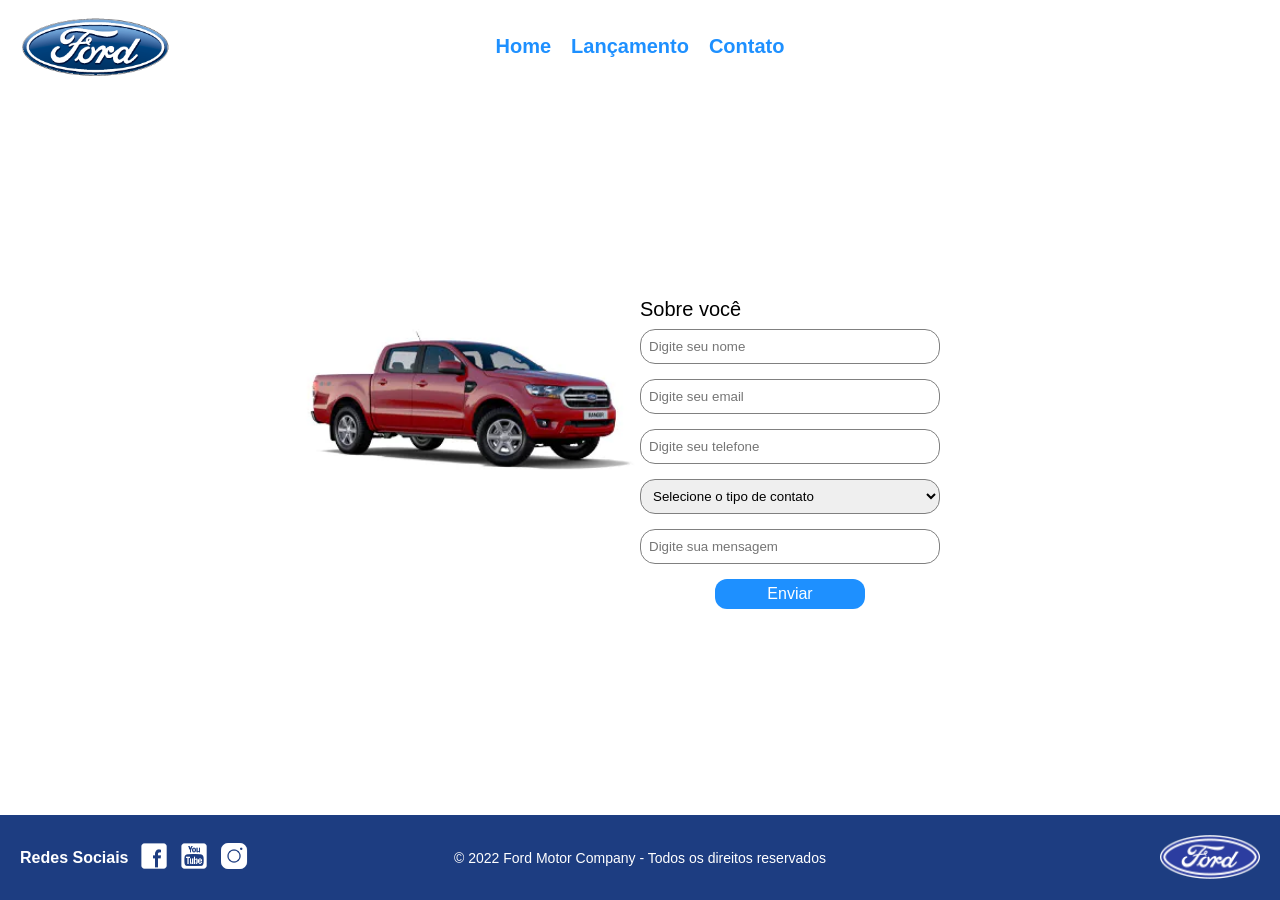
==== pages/contato.html @ 9108663e "página de contato com responsividade - projeto completo" ====
<!DOCTYPE html>
<html lang="pt-br">
<head>
    <meta charset="UTF-8">
    <meta name="viewport" content="width=device-width, initial-scale=1.0">
    <title>Contato</title>
    <link rel="stylesheet" href="../css/reset.css">
    <link rel="stylesheet" href="../css/contato.css">
</head>
<body>
    <header>
        <img class="logo-header" src="../img/logo-ford-256.png" alt="Logo da Ford">

        <div class="hamburguer" id="btn-hamburguer">
            ☰
        </div>

        <nav class="navegacao" id="menu-nav">
            <a href="../index.html">Home</a>
            <a href="lancamento.html">Lançamento</a>
            <a href="contato.html">Contato</a>
        </nav>
    </header>
    <main>

        <form action="#">
            
            <div class="container-imagem">
                <img src="../img/xls_2.2_diesel.jpg" alt="XLS 2.2 Diesel 4X4 AT 2022">
            </div>
            <div class="container-contatos">
                <h1>Sobre você</h1>
                <input type="text" placeholder="Digite seu nome">
                <input type="email" placeholder="Digite seu email">
                <input type="tel" placeholder="Digite seu telefone">
                <select name="opcao">
                    <option value="">Selecione o tipo de contato</option>
                    <option value="1">Elogio</option>
                    <option value="2">Reclamação</option>
                    <option value="3">Solicitação</option>
                </select>
                <input type="text" placeholder="Digite sua mensagem">
                <div class="btn-formulario">
                <button type="submit">Enviar</button>
                </div>
            </div>
            

        </form>

    </main>
    <footer>
        <div class="logo-redes-sociais">
            <p>Redes Sociais</p>
            <a href="https://www.facebook.com/FordBrasil/?locale=pt_BR">
                <img src="../img/facebook-50.png" alt="Facebook">
            </a>
            <a href="https://www.youtube.com/@fordbrasil/featured">
                <img src="../img/youtube-squared-50.png" alt="Youtube">
            </a>
            <a href="https://www.instagram.com/fordbrasil/">
                <img src="../img/instagram-logo-50.png" alt="Instagram">
            </a>
        </div>

        <p class="copyright">© 2022 Ford Motor Company - Todos os direitos reservados</p>

        <img class="logo-footer" src="../img/ford-96.png" alt="Logo da Ford">
    </footer>

    <script src="../js/main.js"></script>

</body>
</html>
---- css/contato.css ----
* {
    margin: 0;
    padding: 0;
    box-sizing: border-box;
}

body {
    font-family: Arial, sans-serif;
    width: 100%;
    overflow-x: hidden;
    display: flex;
    flex-direction: column;
    min-height: 100vh; 
}

main {
    flex: 1; 
    display: flex;
    flex-direction: column;
    justify-content: center;
}

/*header e nav*/
header {
    display: grid;
    grid-template-columns: 1fr auto 1fr;
    align-items: center;
    padding: 15px 20px;
    gap: 10px;
}

.logo-header {
    max-width: 150px;
    width: 100%;
}

.hamburguer {
    display: none;
    font-size: 30px;
    cursor: pointer;
    color: dodgerblue;
}

.navegacao {
    display: flex;
    justify-content: center;
    gap: 20px;
    font-size: 20px;
}

.navegacao a {
    text-decoration: none;
    color: dodgerblue;
    font-weight: bold;
}

/*conteudo*/
form {
    display: grid;
    grid-template-columns: 1fr 1fr;
    align-items: center;
}

h1 {
    color: black;
    font-size: 20px;
    margin-bottom: -5px;
}

.container-contatos {
    min-width: 300px;
    display: flex;
    flex-direction: column;
    gap: 15px;
}

input, select {
    width: 300px;
    height: 35px;
    border-radius: 15px 15px;
    border: 1px solid #808080;
    padding: 8px;
}

.container-imagem {
    flex: 1;
    width: 350px;
    display: flex;
    flex-direction: column;
    margin-left: auto;
    margin-top: -100px;
    gap: 10px;
}

.btn-formulario {
    display: flex;
    justify-content: center; 
    width: 300px;            
    margin-top: 0;           
}

.btn-formulario button {
    width: 150px; 
    height: 30px;
    border: none;
    border-radius: 12px;
    background-color: dodgerblue;
    color: white;
    font-size: 16px;
    cursor: pointer;
    transition: transform 0.2s ease, background-color 0.2s ease;
}

.btn-formulario button:hover {
    transform: scale(1.05);
    background-color: #0066cc;
}

/*rodapé*/
footer {
    background-color: #1D3D81;
    display: grid;
    grid-template-columns: 1fr 1fr 1fr;
    align-items: center;
    padding: 20px;
    width: 100%;
}

.logo-redes-sociais {
    display: flex;
    align-items: center;
    justify-self: start;
    gap: 10px;
    color: white;
    font-weight: bold;
}

.logo-redes-sociais img {
    width: 30px;
    height: auto;
}

.copyright {
    justify-self: center;
    color: white;
    font-size: 14px;
    text-align: center;
}

.logo-footer {
    justify-self: end;
    max-width: 100px;
    width: 100%;
}

/*responsividade*/
@media (max-width: 768px) {
    
    header {
        grid-template-columns: 1fr auto;
    }
    
    .navegacao {
        display: none;
    }

    .navegacao.ativo {
        display: flex;
        flex-direction: column;
        grid-column: 1 / -1;
        align-items: center;
        width: 100%;
        margin-top: 15px;
        gap: 15px;
    }
    
    .hamburguer {
        display: block; 
    }

    form {
        grid-template-columns: 1fr; 
        gap: 30px;
        padding: 20px;
    }

    .container-imagem {
        width: 100%;
        margin-top: 0; 
        margin-left: 0;
        align-items: center;
    }

    .container-imagem img {
        width: 100%;
        max-width: 100%;
        height: auto;
        border-radius: 10px; 
    }

    .container-contatos {
        min-width: 100%;
        align-items: center; 
    }

    input, select {
        width: 100%; 
        max-width: 400px; 
    }

    .btn-formulario {
        width: 100%;
        max-width: 400px;
    }

    .btn-formulario button {
        width: 100%;
        height: 40px;
    }

    footer {
        grid-template-columns: 1fr;
        gap: 20px;
    }

    .logo-redes-sociais {
        justify-self: center;
    }

    .logo-footer {
        justify-self: center;
    }
}
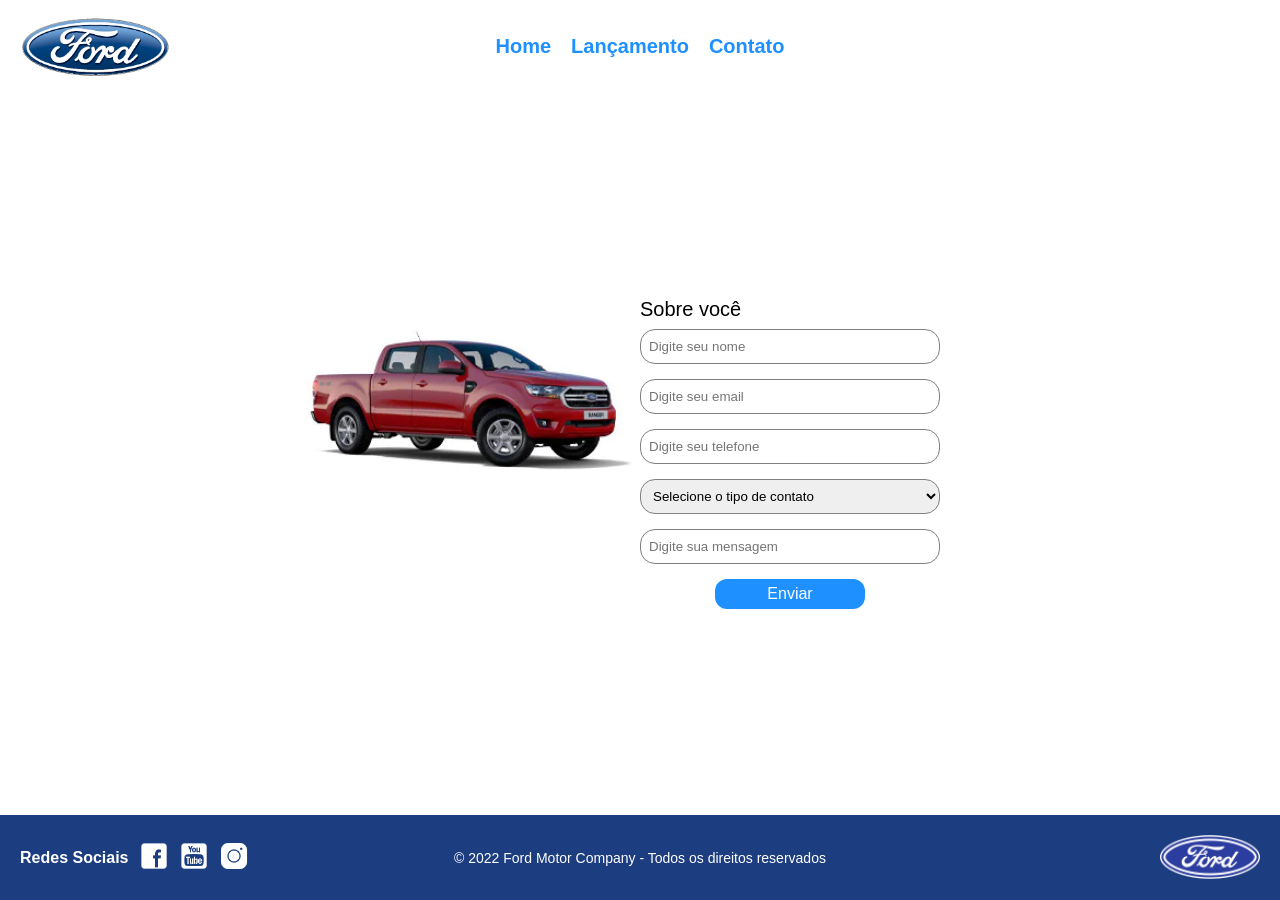
==== commit ae0e4b87: "corrigindo links de direcionamento" ====
--- a/pages/contato.html
+++ b/pages/contato.html
@@ -52,13 +52,13 @@
     <footer>
         <div class="logo-redes-sociais">
             <p>Redes Sociais</p>
-            <a href="https://www.facebook.com/FordBrasil/?locale=pt_BR">
+            <a target="_blank" href="https://www.facebook.com/FordBrasil/?locale=pt_BR">
                 <img src="../img/facebook-50.png" alt="Facebook">
             </a>
-            <a href="https://www.youtube.com/@fordbrasil/featured">
+            <a target="_blank" href="https://www.youtube.com/@fordbrasil/featured">
                 <img src="../img/youtube-squared-50.png" alt="Youtube">
             </a>
-            <a href="https://www.instagram.com/fordbrasil/">
+            <a target="_blank" href="https://www.instagram.com/fordbrasil/">
                 <img src="../img/instagram-logo-50.png" alt="Instagram">
             </a>
         </div>
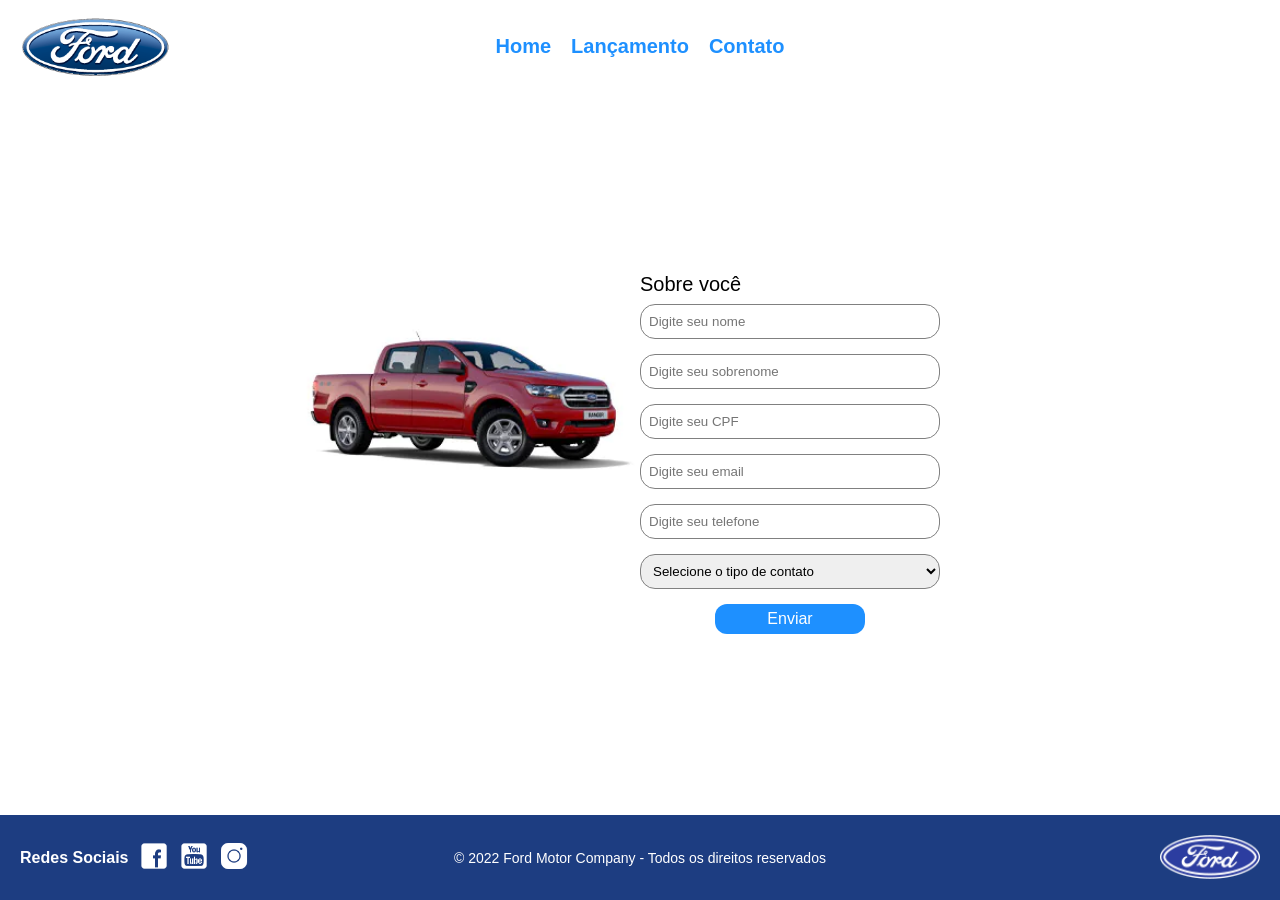
==== commit 5fcaf70c: "correções no formulario" ====
--- a/pages/contato.html
+++ b/pages/contato.html
@@ -31,6 +31,8 @@
             <div class="container-contatos">
                 <h1>Sobre você</h1>
                 <input type="text" placeholder="Digite seu nome">
+                <input type="text" placeholder="Digite seu sobrenome">
+                <input type="text" placeholder="Digite seu CPF">
                 <input type="email" placeholder="Digite seu email">
                 <input type="tel" placeholder="Digite seu telefone">
                 <select name="opcao">
@@ -39,7 +41,6 @@
                     <option value="2">Reclamação</option>
                     <option value="3">Solicitação</option>
                 </select>
-                <input type="text" placeholder="Digite sua mensagem">
                 <div class="btn-formulario">
                 <button type="submit">Enviar</button>
                 </div>
--- a/css/contato.css
+++ b/css/contato.css
@@ -220,7 +220,7 @@
 
     footer {
         grid-template-columns: 1fr;
-        gap: 20px;
+        gap: 8px;
     }
 
     .logo-redes-sociais {
